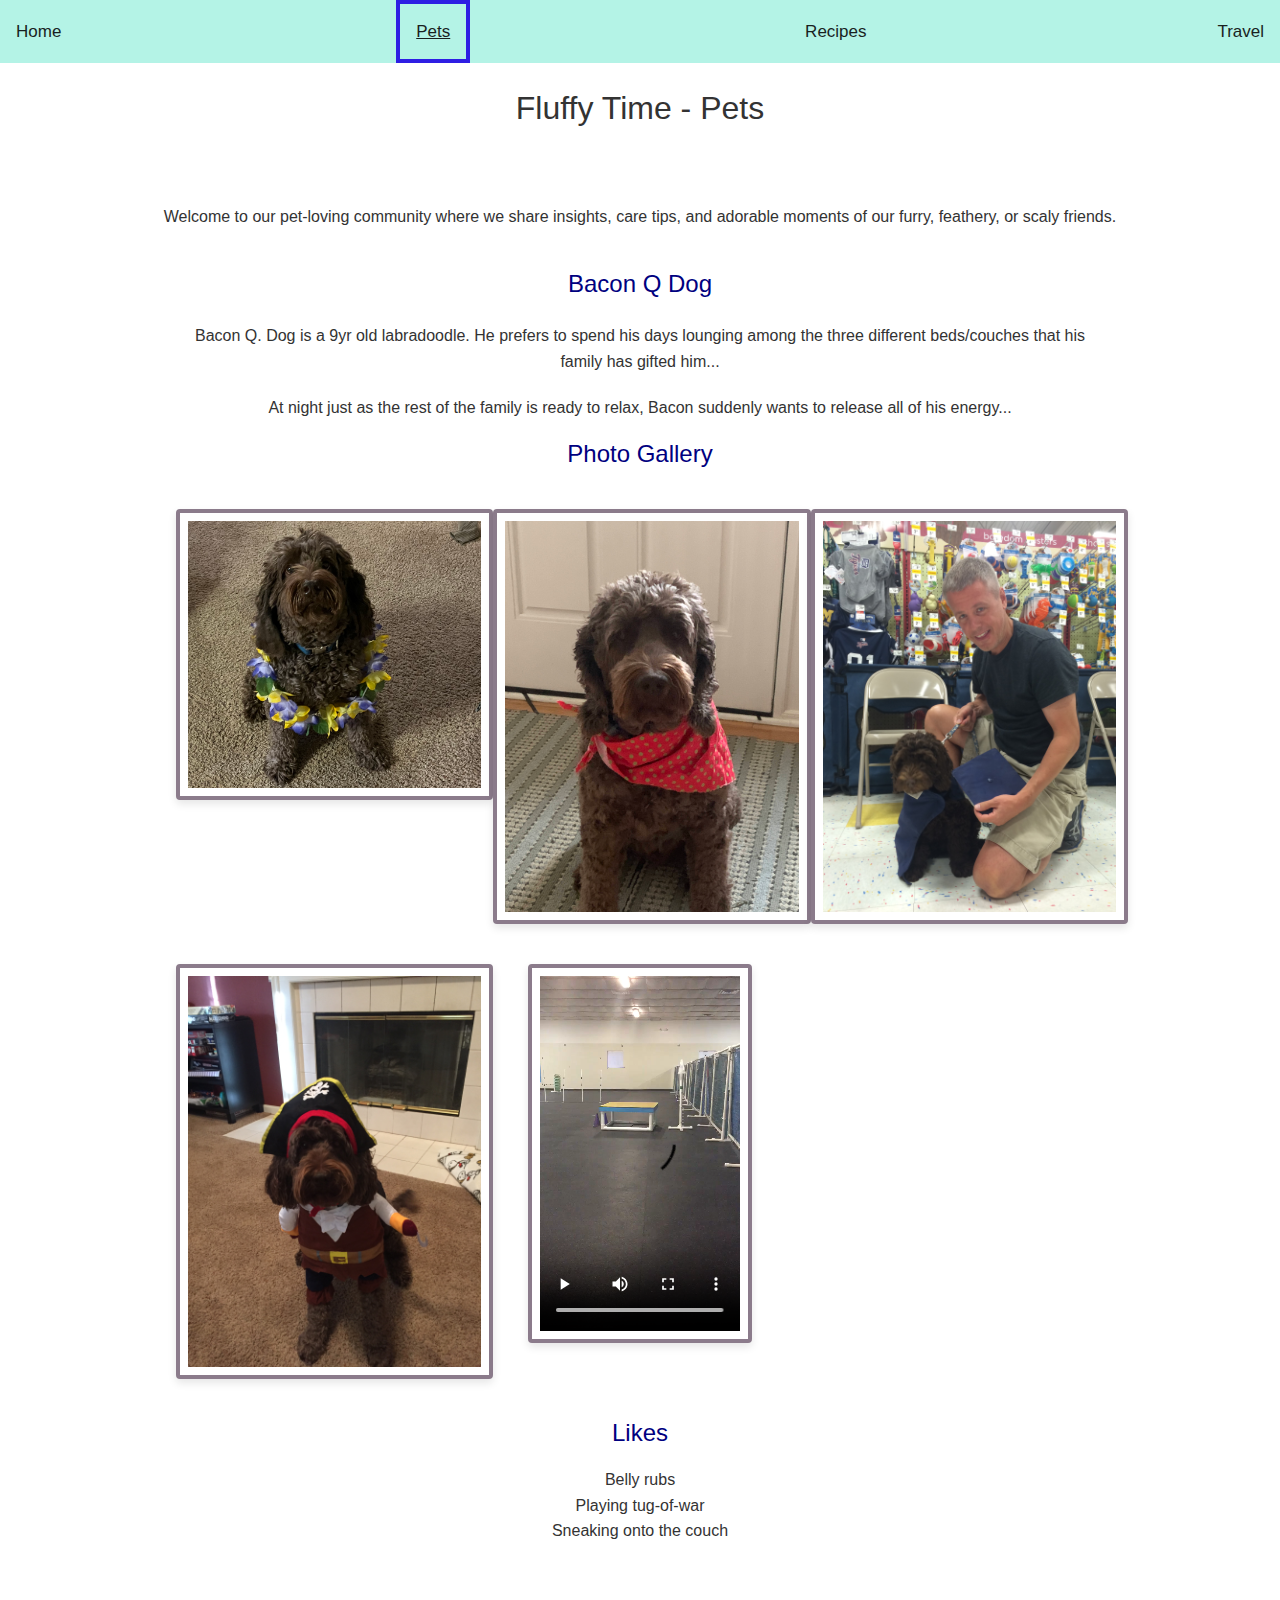
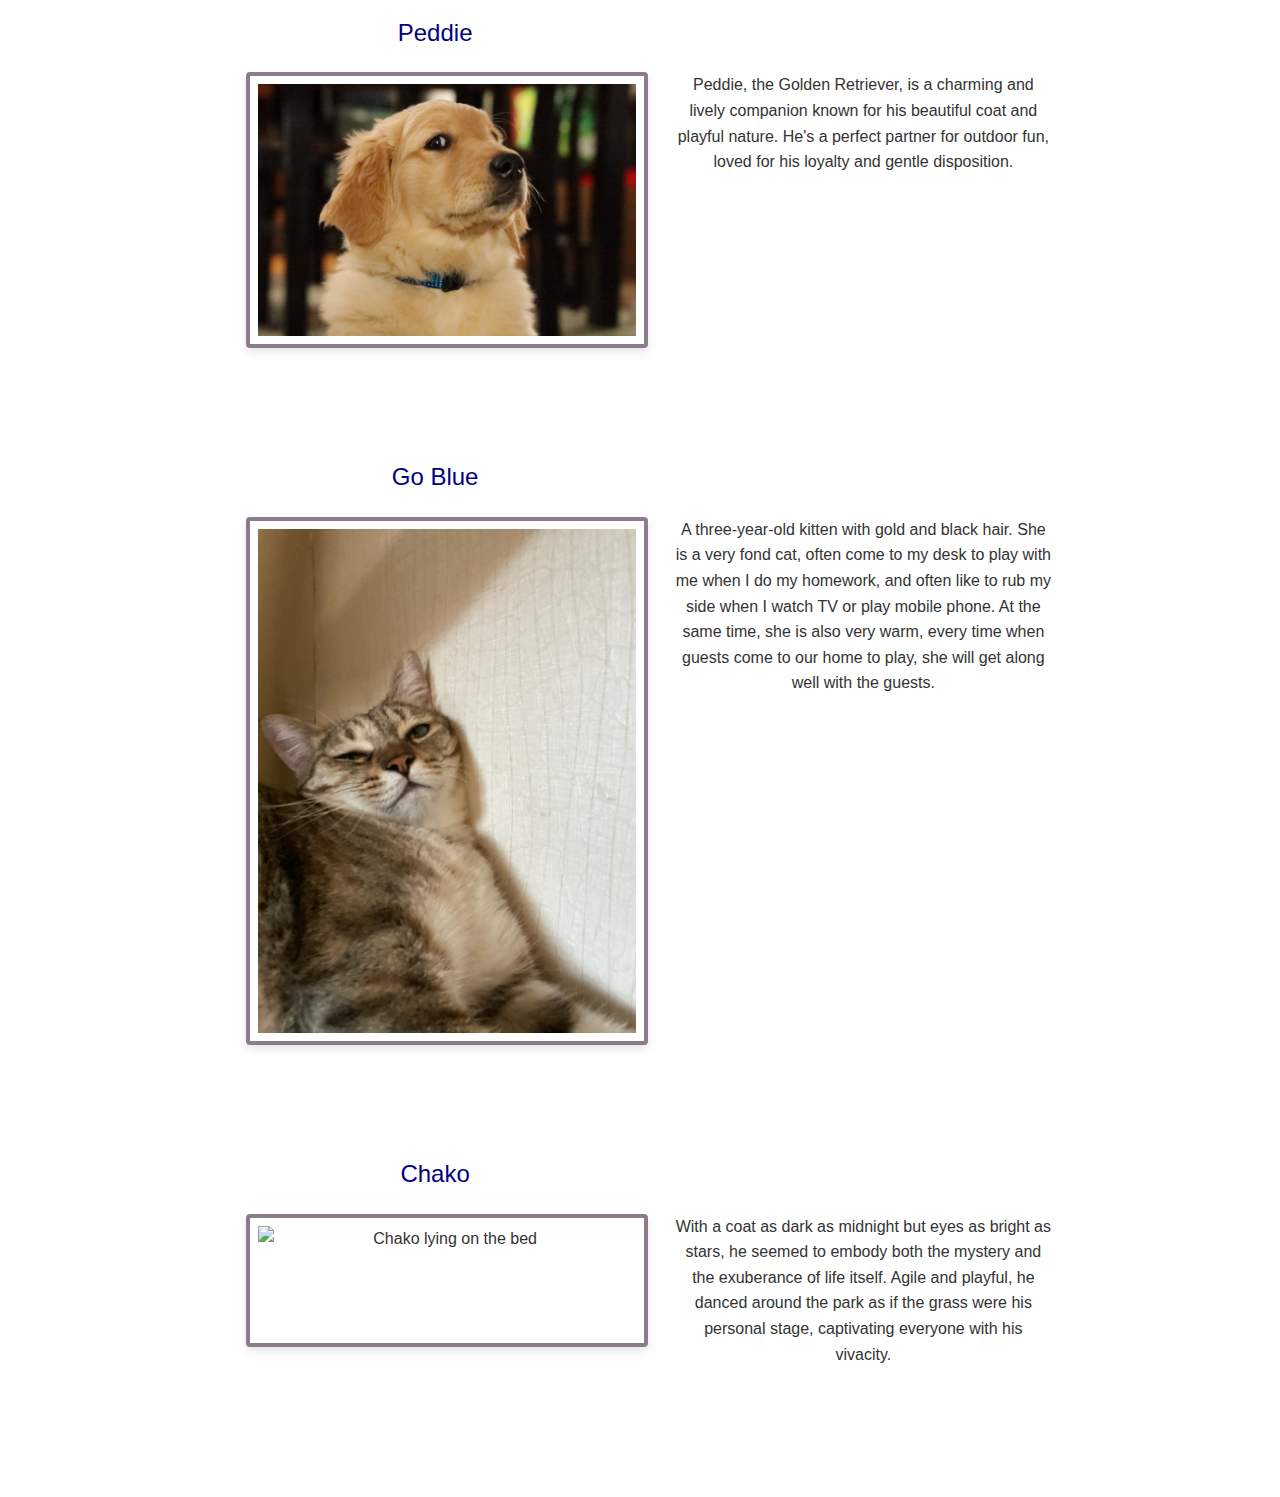
==== pets.html @ 0a2fe104 "Add files via upload" ====
<!DOCTYPE html>
<html lang="en">
<head>
    <meta charset="UTF-8">
    <meta name="viewport" content="width=device-width, initial-scale=1.0">
    <title>Pets</title>
    <link rel="stylesheet" href="css/html5reset.css">
    <link rel="stylesheet" href="css/styles.css">
</head>

<body>
    <a class="skip" href="#main_section">Skip to Main Content</a>
    <header>
        <nav>
            <ul>
                <li><a href = "index.html">Home</a></li>
                <li><a class="active" href = "pets.html">Pets</a></li>
                <li><a href = "recipes.html">Recipes</a></li>
                <li><a href = "travel.html">Travel</a></li>
            </ul>
        </nav>
        <h1 class="site-title">Fluffy Time - Pets</h1>

    </header>
    <main id = "main_section">
        <section class = "intro-section">
            <p>Welcome to our pet-loving community where we share insights, care tips, and adorable moments of our furry, feathery, or scaly friends.</p>
        </section>

        <!-- Pet Profiles -->
        <section class="pet" id="bacon-q-dog">
            <header>
                <h2>Bacon Q Dog</h2>
            </header>
            <div class="pet-description">
                <p>Bacon Q. Dog is a 9yr old labradoodle. He prefers to spend his days lounging among the three different beds/couches that his family has gifted him...</p>
                <p>At night just as the rest of the family is ready to relax, Bacon suddenly wants to release all of his energy...</p>
            </div>


        <section class="photo-gallery">
            <h2>Photo Gallery</h2>
            <div class="gallery">
                <img src="images/bacon.jpg" alt="Brown labradoodle wearing colorful lei" class="profile-image">
                <img src="images/bacon_bandana.JPG" width ="200" alt = "Brown labradoodle wearing an orange bandana">
                <img src="images/bacon_graduation.JPG"  width ="200" alt="Small labradoodle puppy wearing a graduation cap and gown">
                <img src="images/bacon_halloween.JPG"  width ="200" alt="Brown labradoodle wearing a pirate costume">
            <video width="200"  controls>
                <source src="images/bacon_agility.mov">
                Your browser does not support the video tag.  This was a video of a girl and dog demonstrating a sit and stay procedure
            </video>
            </div>
        </section>

        <section class="bullet-list">
            <div class = "list">
                <h2>Likes</h2>
            <ul class="likes-list">
                <li>Belly rubs</li>
                <li>Playing tug-of-war</li>
                <li>Sneaking onto the couch</li>
            </ul>
            </div>


        <section class="pet2">
            <h2>Peddie</h2>
            <img src="images/peddie.jpg" width = "400" alt="Golden retriever with side eyes" class="peddie-image">
            <p>Peddie, the Golden Retriever, is a charming and lively companion known for his beautiful coat and playful nature. He's a perfect partner for outdoor fun, loved for his loyalty and gentle disposition.</p>
        </section>

        <section class="pet2">
        <h2>Go Blue</h2>
            <img src="images/goblue_cat.jpg" width = "400" alt="Cute and sleepy cat leaning against the wall">
            <p>A three-year-old kitten with gold and black hair. She is a very fond cat, often come to my desk to play with me when I do my homework, and often like to rub my side when I watch TV or play mobile phone. At the same time, she is also very warm, every time when guests come to our home to play, she will get along well with the guests.</p>
        </section>

        <section class="pet2">
        <h2>Chako</h2>
            <img src="images/Chako5.jpg" width = "400" alt="Chako lying on the bed">
            <p>With a coat as dark as midnight but eyes as bright as stars, he seemed to embody both the mystery and the exuberance of life itself. Agile and playful, he danced around the park as if the grass were his personal stage, captivating everyone with his vivacity.
            </p>
        </section>
    </div>

        </section>
        </section>


    </main>
            <!-- Jackie Wolf -->


        <div></div>
        <div></div>
        <div></div>
        <div></div>
</body>

</html>
---- css/styles.css ----
/* Base styling for the navigation menu */
.skip{
    position: absolute;
    left: -9999px;
    height: 25px;
    background-color: white;
    overflow:hidden;
    z-index: 1;
}

.skip:focus{
    position: absolute;
    left: 0;
    width:auto;
    height:auto;
    overflow: visible;
    z-index: 10000;
}


body {
  font-family: Poppins, sans-serif;
  line-height: 1.6;
  color: #333;
}

a[href="#main_section"] {
  padding: 10px 20px;
  margin: 10px 0;
  display: inline-block; 
  text-decoration: none;
  background-color: #f0f0f0; 
  border-radius: 5px;
  color: #333;
}

header {
  grid-column: 1 / -1;
}

h1 {
  font-family: Popins, sans-serif;
  text-align: center;
  margin: 20px;
  font-size: 200%;
}

h2{
  font-weight: bold;
  margin:15px 0px;
  font-weight: 400;
}

.container {
  display: grid;
  grid-template-columns: repeat(12, 1fr);
  grid-gap: 20px;
  padding: 20px;
}

nav ul {
  list-style: none;
  padding: 0;
  margin: 0;
  display: flex;
  flex-direction: column; /* Creates a grid with 4 equal columns */
  align-items: center;
  text-align: center; /* Center text in each grid item */
  background: #b4f3e6; /* Background color of the nav bar */
}


/* Styling for each navigation link */
nav a {
  float: left; /* Aligns the links horizontally */
  color: #191f1f; /* Text color */
  text-align: center; /* Centers text within the link */
  padding: 14px 16px; /* Padding around the text */
  text-decoration: none; /* Removes underline from links */
  font-size: 17px; /* Font size */
}

/* Change the color of links on hover */
nav a:hover {
  text-decoration: underline;
  background-color: #6be98d; /* Light background on hover */
  color: #191f1f; /* Text color change on hover */
}


nav a.active {
  border: 4px solid #2e1ee3;
  text-decoration: underline; /* Underlines the active menu item */
  color: #191f1f; /* Optionally change the color of the active item for better visibility */
}

/*style the p in main that always stay in middle of the page*/
#main_section p{
  text-align: center;
  margin: 0;
  padding: 0;
  font-size: 1em;
  margin:20px 0 0 0;
}

main {
  display: grid;
  grid-gap: 20px;
  display: flex;
  flex-direction: column;
  padding: 30px;
  margin: 10px 30px 10px;
  place-items: center;
  align-items: center;
}

section {
  grid-column: 1 / -1;
}



img {
  border: 4px solid #8B7B8B;
  padding: 8px;
  background-color: #fff;
  display: block;
  margin: 20px auto;
  box-shadow: 0 4px 8px rgba(0, 0, 0, 0.1);
  border-radius: 4px;
}

video{
  border: 4px solid #8B7B8B;
  padding: 8px;
  background-color: #fff;
  display: block;
  margin: 20px auto;
  box-shadow: 0 4px 8px rgba(0, 0, 0, 0.1);
  border-radius: 4px;
}

.recipe {
  display:block;
  width: 80%;
  margin-bottom: 20px;
  text-align: center;
}

.recipe img {
  width: 50%;
  height: auto;
  max-width: 100%;
  margin: 0 auto;
}

.recipe p {
  margin-top: 20px;
}

.travel {
  display:block;
  width: 80%;
  margin-bottom: 20px;
  text-align: center;
}

.travel img {
  width: 50%;
  height: auto;
  max-width: 100%;
  margin: 0 auto;
}

.travel p {
  margin-top: 20px;
}

.pet {
  width: 80%;
  margin-bottom: 20px;
  text-align: center;
}

.pet img{
  display:block;
  width: 100%;
  height: auto;
  max-width: 100%;
  margin-left: auto;
  margin-right: auto;
}

.pet p {
  margin: 10px 0;
}



@media screen and (min-width: 768px){
  nav ul{
    flex-direction: row;
    justify-content: space-between;
  }

  .gallery{
    display:grid;
    grid-template-columns: 1fr 1fr 1fr;
    justify-content: space-between;
    column-gap: 1.5em;
  }


  h2{
    font-size: 1.5em;
    font-weight: 200;
    color: navy;

  }


  .pet2{
    display:grid;
    grid-template-columns: 48% 48%;
    justify-content: space-between;
    padding: 20px;
    column-gap: 50px;
    margin:50px
  }

  .pet2 h2{
    grid-column: 1 / 2;
    margin: 0;
  }

  .pet2 img{
    grid-column:1;
    height:auto;
  }

  .pet2 p{
    grid-column:2;
    grid-row:2/3;
    align-items: start;
  }

  .recipe{
    display:grid;
    grid-template-columns: 1fr 1fr;
    justify-content: space-between;
    padding: 20px;
  }

  .reciple h2{
    text-align: center;
  }

  .recipe p{
    grid-column:2;
    grid-row:2/3;
    align-items: start;
  }

  .recipe img{
    margin-bottom: 20px;
  }

  .travel{
    display:grid;
    grid-template-columns: 1fr 1fr;
    align-items: start;
    justify-content: space-between;
    padding: 20px;
  }

  .travel h2{
    /* text-align: center; */
    /* align-self: center; */
    grid-column: 2 / -1;
    margin: 0;

  }

  .travel p{
    grid-column:2;
    grid-row:2/3;
    align-items: start;

  }

  .travel img{
    /* margin-bottom: 20px; */
    grid-column:1;
    height:auto;
  }
}
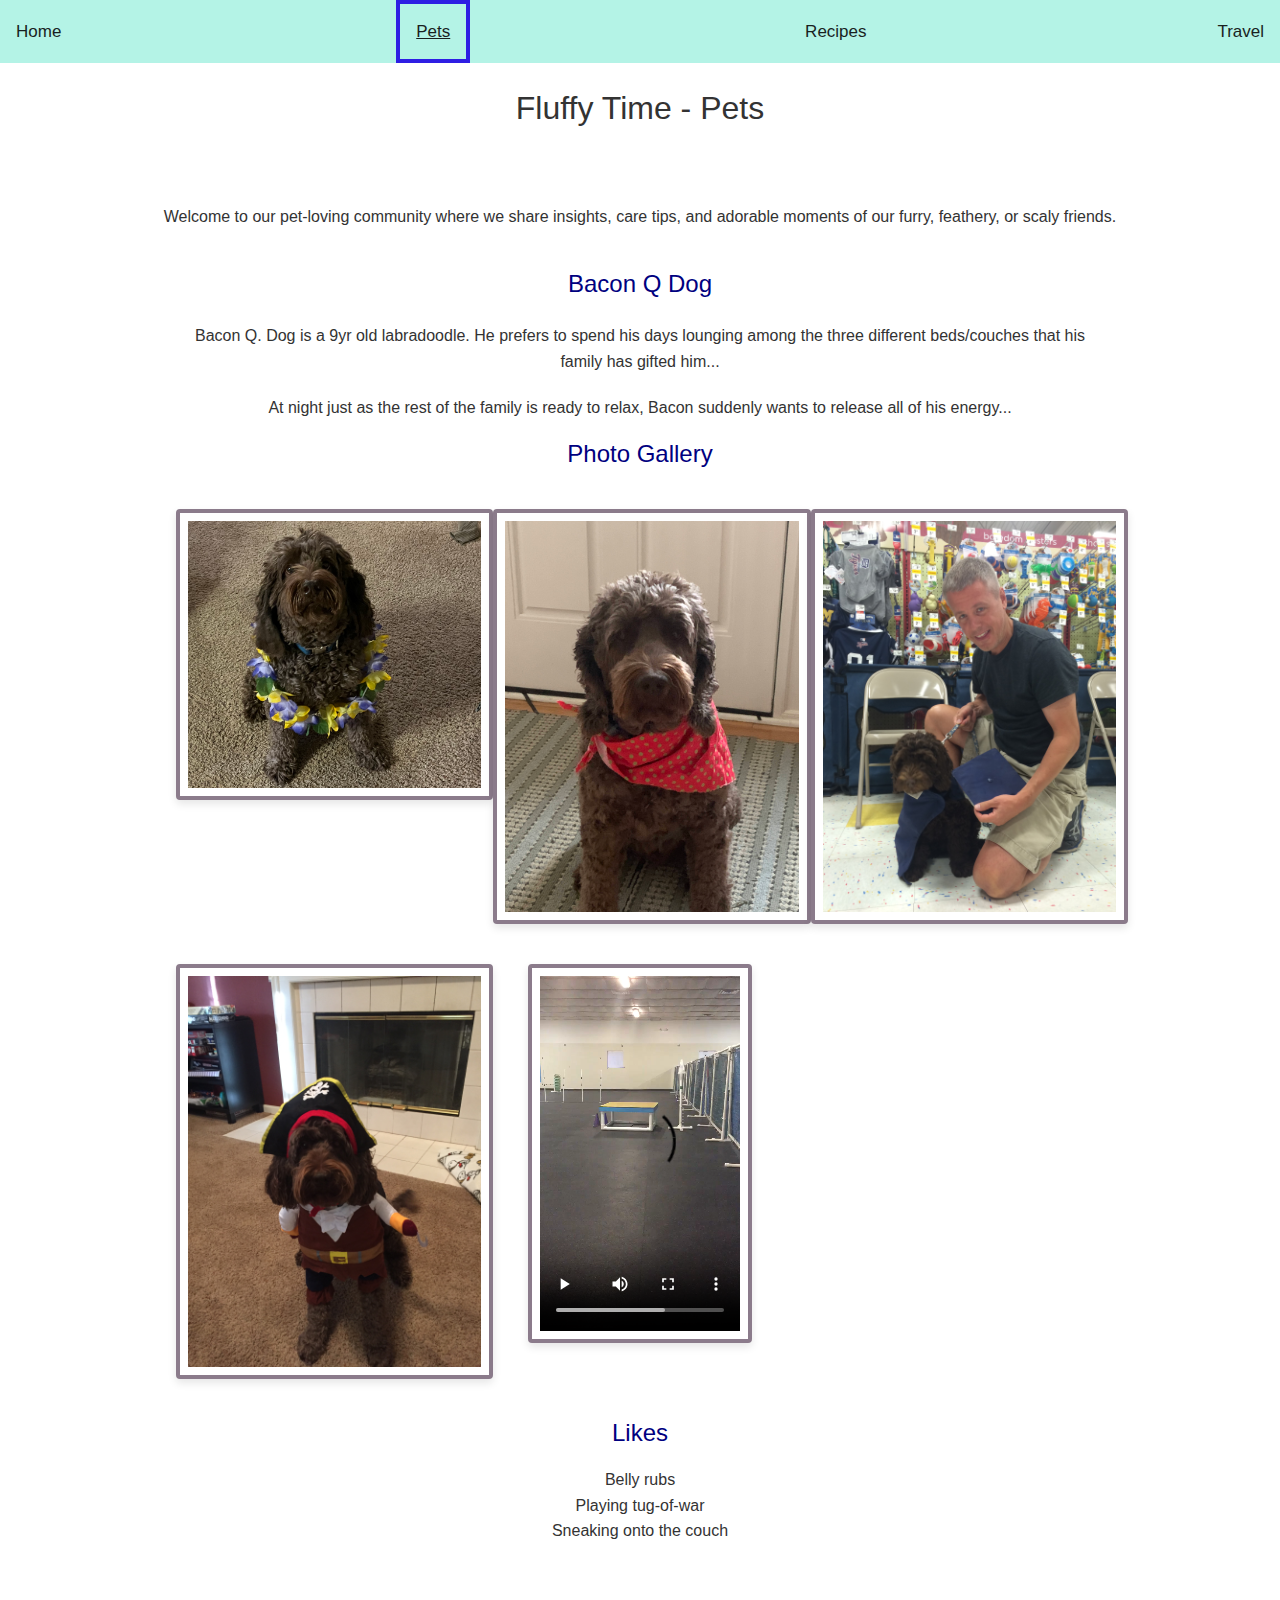
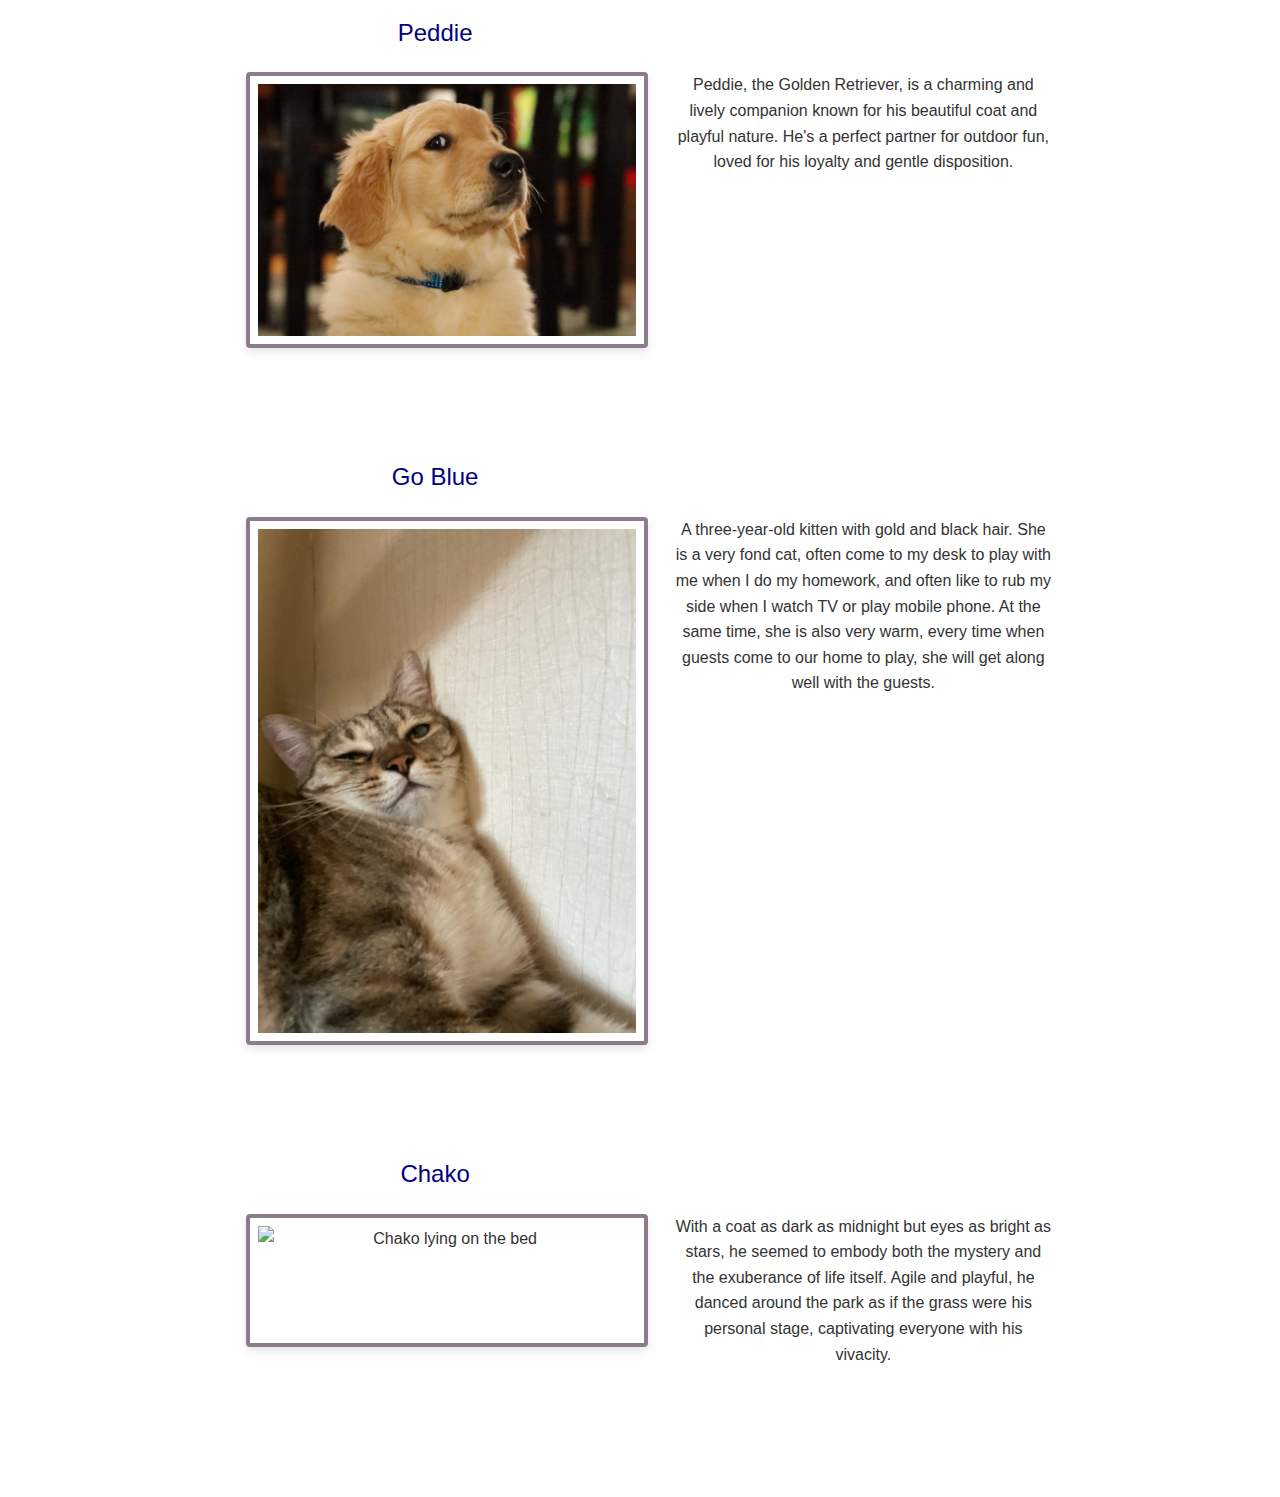
==== commit b484b764: "Update pets.html" ====
--- a/pets.html
+++ b/pets.html
@@ -23,9 +23,8 @@
 
     </header>
     <main id = "main_section">
-        <section class = "intro-section">
+
             <p>Welcome to our pet-loving community where we share insights, care tips, and adorable moments of our furry, feathery, or scaly friends.</p>
-        </section>
 
         <!-- Pet Profiles -->
         <section class="pet" id="bacon-q-dog">
@@ -81,7 +80,6 @@
             <p>With a coat as dark as midnight but eyes as bright as stars, he seemed to embody both the mystery and the exuberance of life itself. Agile and playful, he danced around the park as if the grass were his personal stage, captivating everyone with his vivacity.
             </p>
         </section>
-    </div>
 
         </section>
         </section>
